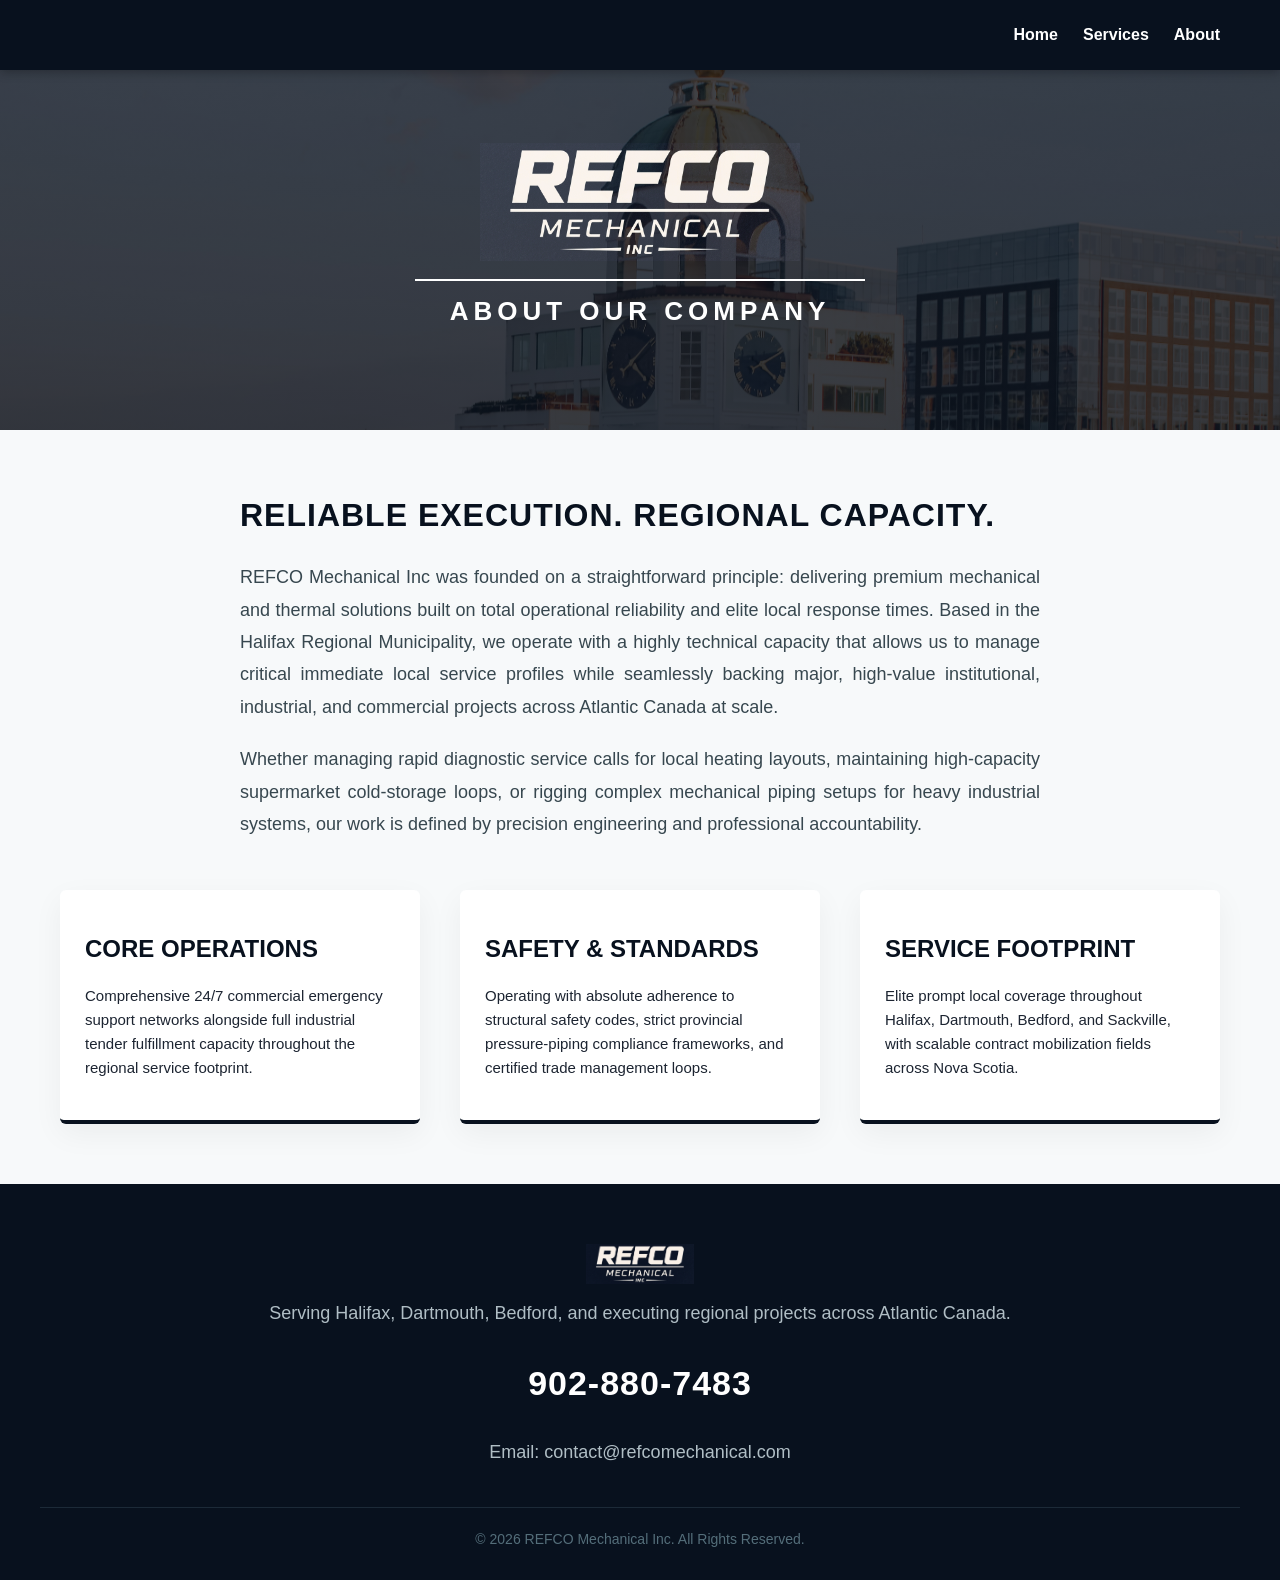
==== about.html @ a69450dd "Create about.html" ====
<!DOCTYPE html>
<html lang="en">
<head>
    <meta charset="UTF-8">
    <meta name="viewport" content="width=device-width, initial-scale=1.0">
    <title>About Us | REFCO Mechanical Inc</title>
    <!-- Links directly to your existing local stylesheet -->
    <link rel="stylesheet" href="style.css">
</head>
<body>

    <!-- Header & Navigation Bar (Identical layout structure) -->
    <header>
        <div class="nav-container">
            <div class="header-placeholder-space"></div>
            <nav>
                <ul>
                    <!-- Fixed paths to link between pages -->
                    <li><a href="index.html">Home</a></li>
                    <li><a href="services.html">Services</a></li>
                    <li><a href="about.html">About</a></li>
                </ul>
            </nav>
        </div>
    </header>

    <!-- Subpage Presentation Header -->
    <section class="hero" style="min-height: 40vh; padding: 60px 20px;">
        <div class="logo-blend-wrapper" style="max-width: 320px; margin-bottom: 10px;">
            <img src="logo.png" alt="REFCO Mechanical Inc Logo" class="hero-logo-img">
        </div>
        <h1 class="hero-subheading" style="border-top: 2px solid #ffffff; padding-top: 10px; max-width: 450px;">ABOUT OUR COMPANY</h1>
    </section>

    <!-- Deep-Dive Corporate Background Section -->
    <section class="services" style="margin: 60px auto;">
        <div class="section-header" style="text-align: left; max-width: 800px; margin: 0 auto 40px auto;">
            <h2 style="font-size: 32px; margin-bottom: 20px;">Reliable Execution. Regional Capacity.</h2>
            <p style="font-size: 18px; line-height: 1.8; color: #37474f; margin-bottom: 20px; text-align: justify;">
                REFCO Mechanical Inc was founded on a straightforward principle: delivering premium mechanical and thermal solutions built on total operational reliability and elite local response times. Based in the Halifax Regional Municipality, we operate with a highly technical capacity that allows us to manage critical immediate local service profiles while seamlessly backing major, high-value institutional, industrial, and commercial projects across Atlantic Canada at scale.
            </p>
            <p style="font-size: 18px; line-height: 1.8; color: #37474f; text-align: justify;">
                Whether managing rapid diagnostic service calls for local heating layouts, maintaining high-capacity supermarket cold-storage loops, or rigging complex mechanical piping setups for heavy industrial systems, our work is defined by precision engineering and professional accountability. 
            </p>
        </div>

        <!-- Credentials Block using our card matrices -->
        <div class="services-grid" style="margin-top: 50px;">
            <div class="service-card" style="text-align: left; padding: 40px 25px;">
                <h3>Core Operations</h3>
                <p style="margin-top: 10px; font-size: 15px;">Comprehensive 24/7 commercial emergency support networks alongside full industrial tender fulfillment capacity throughout the regional service footprint.</p>
            </div>
            <div class="service-card" style="text-align: left; padding: 40px 25px;">
                <h3>Safety & Standards</h3>
                <p style="margin-top: 10px; font-size: 15px;">Operating with absolute adherence to structural safety codes, strict provincial pressure-piping compliance frameworks, and certified trade management loops.</p>
            </div>
            <div class="service-card" style="text-align: left; padding: 40px 25px;">
                <h3>Service Footprint</h3>
                <p style="margin-top: 10px; font-size: 15px;">Elite prompt local coverage throughout Halifax, Dartmouth, Bedford, and Sackville, with scalable contract mobilization fields across Nova Scotia.</p>
            </div>
        </div>
    </section>

    <!-- Footer Information (Identical layout framework) -->
    <footer id="contact">
        <div class="footer-container">
            <div class="footer-info">
                <div class="footer-logo-blend">
                    <img src="logo.png" alt="REFCO Mechanical Inc" class="footer-logo-img">
                </div>
                <p style="margin-top: 10px;">Serving Halifax, Dartmouth, Bedford, and executing regional projects across Atlantic Canada.</p>
                <a href="tel:9028807483" class="phone-link">902-880-7483</a>
                <p>Email: contact@refcomechanical.com</p>
            </div>
            <div class="copy-tag">
                &copy; 2026 REFCO Mechanical Inc. All Rights Reserved.
            </div>
        </div>
    </footer>

</body>
</html>
---- style.css ----
/* Global Reset and Base Rules */
* {
    margin: 0;
    padding: 0;
    box-sizing: border-box;
}
body {
    color: #1c2431;
    line-height: 1.6;
    background-color: #f7f9fa;
    font-family: 'Segoe UI', -apple-system, BlinkMacSystemFont, sans-serif;
}
a {
    text-decoration: none;
    color: inherit;
}

/* Header Elements & Navigation Layout */
header {
    background-color: #08111e;
    color: #ffffff;
    position: sticky;
    top: 0;
    z-index: 1000;
    box-shadow: 0 2px 10px rgba(0,0,0,0.3);
}
.nav-container {
    max-width: 1200px;
    margin: 0 auto;
    display: flex;
    justify-content: space-between;
    align-items: center;
    padding: 15px 20px;
}
.header-placeholder-space {
    width: 40px;
    height: 40px;
}
nav ul {
    display: flex;
    list-style: none;
}
nav ul li {
    margin-left: 25px;
}
nav ul li a {
    font-weight: 600;
    font-size: 16px;
    transition: color 0.3s;
}
nav ul li a:hover {
    color: #00bcd4;
}

/* Hero Frame with Anchored Town Clock Image */
.hero {
    background: linear-gradient(rgba(8, 17, 30, 0.75), rgba(8, 17, 30, 0.85)), url('halifaxbg1.jpg') no-repeat center center/cover;
    background-attachment: fixed;
    color: #ffffff;
    min-height: 90vh;
    display: flex;
    flex-direction: column;
    justify-content: center;
    align-items: center;
    text-align: center;
    padding: 40px 20px;
}

/* Programmatic Blend Layer (Forces background block to dissolve into city backdrop) */
.logo-blend-wrapper {
    max-width: 520px;
    width: 90%;
    margin-bottom: 25px;
    background-color: transparent;
}
.hero-logo-img {
    width: 100%;
    height: auto;
    object-fit: contain;
    mix-blend-mode: screen; /* Drops out dark textures, leaving crisp white graphics floating */
}

/* "HVAC & REFRIGERATION" subtitle */
.hero-subheading {
    font-size: 26px;
    font-weight: 600;
    letter-spacing: 5px;
    text-transform: uppercase;
    margin-bottom: 25px;
    color: #ffffff;
    border-top: 3px solid #ffffff; /* Divider border rule running beneath logo image framework */
    padding-top: 15px;
    display: inline-block;
    width: 100%;
    max-width: 650px;
}

.justified-lead {
    font-size: 21px;
    margin-bottom: 40px;
    max-width: 620px;
    font-weight: 300;
    color: #cfd8dc;
    text-align: justify;
    text-align-last: center;
}
.btn {
    display: inline-block;
    background-color: #ffffff;
    color: #08111e;
    padding: 14px 35px;
    border-radius: 4px;
    font-weight: bold;
    font-size: 20px;
    transition: all 0.3s;
    box-shadow: 0 4px 6px rgba(0,0,0,0.1);
}
.btn:hover {
    background-color: #00bcd4;
    color: #ffffff;
    transform: translateY(-2px);
}

/* Specialties Presentation Frame */
.services {
    max-width: 1200px;
    margin: 80px auto 40px auto;
    padding: 0 20px;
}
.section-header {
    text-align: center;
    margin-bottom: 50px;
}
.services h2 {
    font-size: 36px;
    color: #08111e;
    text-transform: uppercase;
    letter-spacing: 1px;
}
.section-subtitle {
    font-size: 18px;
    color: #546e7a;
    margin-top: 5px;
}
.services-grid {
    display: grid;
    grid-template-columns: repeat(auto-fit, minmax(300px, 1fr));
    gap: 40px;
}
.service-card {
    background: #ffffff;
    padding: 50px 30px;
    border-radius: 6px;
    box-shadow: 0 10px 30px rgba(0,0,0,0.05);
    border-bottom: 4px solid #08111e;
    transition: all 0.3s;
}
.service-card:hover {
    transform: translateY(-8px);
    border-bottom-color: #00bcd4;
    box-shadow: 0 15px 35px rgba(0,0,0,0.1);
}
.service-card h3 {
    font-size: 24px;
    margin-bottom: 15px;
    color: #08111e;
    text-transform: uppercase;
}

/* Interactive Request Form Frame */
.form-section {
    background-color: #f0f4f8;
    padding: 80px 20px;
}
.form-container {
    max-width: 700px;
    margin: 0 auto;
    background-color: #ffffff;
    padding: 40px;
    border-radius: 8px;
    box-shadow: 0 4px 20px rgba(0,0,0,0.08);
}
.form-container h3 {
    font-size: 28px;
    color: #08111e;
    text-transform: uppercase;
    margin-bottom: 5px;
}
.form-container p {
    color: #546e7a;
    margin-bottom: 25px;
}
.form-row {
    display: flex;
    gap: 20px;
}
.form-group {
    flex: 1;
    display: flex;
    flex-direction: column;
    margin-bottom: 20px;
}
.form-group label {
    font-weight: 600;
    margin-bottom: 6px;
    color: #08111e;
    font-size: 14px;
}
.form-group input, .form-group select, .form-group textarea {
    padding: 12px;
    border: 1px solid #cfd8dc;
    border-radius: 4px;
    font-size: 16px;
    color: #1c2431;
    background-color: #fafbfc;
}
.form-group input:focus, .form-group select:focus, .form-group textarea:focus {
    outline: none;
    border-color: #00bcd4;
    background-color: #ffffff;
}
.submit-btn {
    width: 100%;
    background-color: #08111e;
    color: #ffffff;
    padding: 14px;
    border: none;
    border-radius: 4px;
    font-size: 18px;
    font-weight: bold;
    cursor: pointer;
    transition: background-color 0.3s;
    text-transform: uppercase;
    letter-spacing: 1px;
}
.submit-btn:hover {
    background-color: #00bcd4;
}

/* Base Footer Configurations */
footer {
    background-color: #08111e;
    color: #ffffff;
    padding: 60px 20px 30px 20px;
    text-align: center;
}
.footer-container {
    max-width: 1200px;
    margin: 0 auto;
}
.footer-logo-blend {
    height: 40px;
    margin-bottom: 15px;
}
.footer-logo-img {
    height: 100%;
    width: auto;
    object-fit: contain;
    mix-blend-mode: screen;
}
.footer-info p {
    margin: 8px 0;
    font-size: 18px;
    color: #b0bec5;
}
.phone-link {
    display: inline-block;
    font-size: 34px;
    color: #ffffff;
    margin: 20px 0;
    font-weight: 700;
    letter-spacing: 1px;
    transition: color 0.3s;
}
.phone-link:hover {
    color: #00bcd4;
}
.copy-tag {
    font-size: 14px;
    color: #546e7a;
    margin-top: 40px;
    border-top: 1px solid #1c2a38;
    padding-top: 20px;
}

@media (max-width: 768px) {
    .hero { min-height: 75vh; padding: 20px 15px; }
    .logo-blend-wrapper { max-width: 320px; }
    .hero-subheading { font-size: 18px; letter-spacing: 3px; }
    .justified-lead { font-size: 18px; }
    .form-row { flex-direction: column; gap: 0; }
    .form-container { padding: 25px; }
}
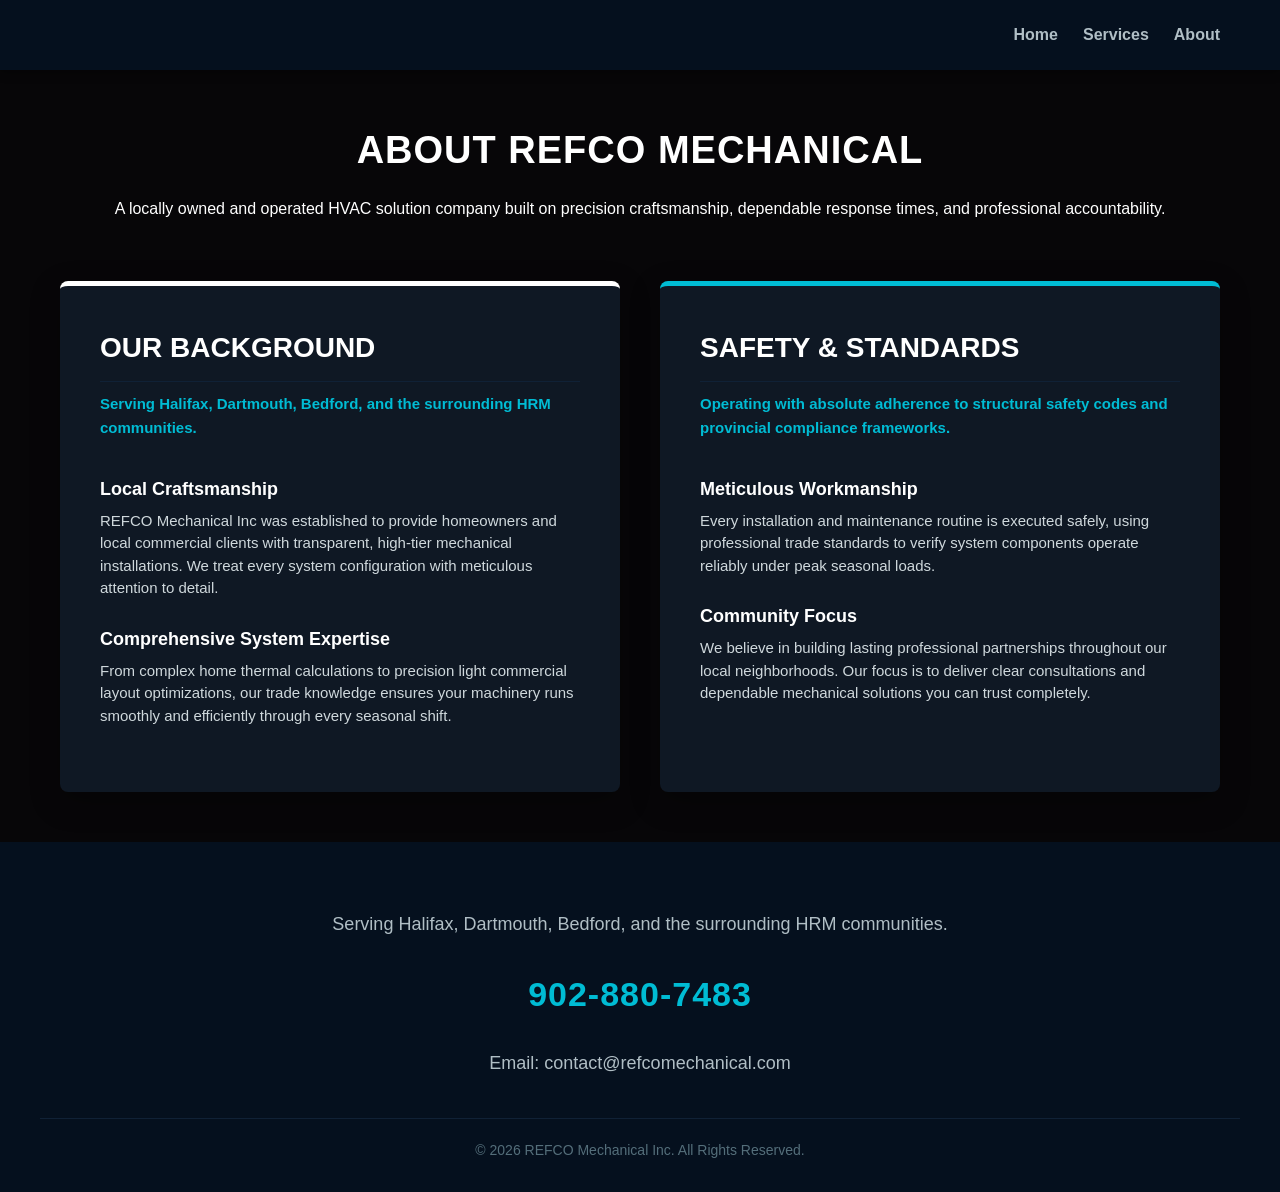
==== commit 7dcb1e2b: "Add files via upload" ====
--- a/about.html
+++ b/about.html
@@ -1,82 +1,87 @@
-<!DOCTYPE html>
-<html lang="en">
-<head>
-    <meta charset="UTF-8">
-    <meta name="viewport" content="width=device-width, initial-scale=1.0">
-    <title>About Us | REFCO Mechanical Inc</title>
-    <!-- Links directly to your existing local stylesheet -->
-    <link rel="stylesheet" href="style.css">
-</head>
-<body>
-
-    <!-- Header & Navigation Bar (Identical layout structure) -->
-    <header>
-        <div class="nav-container">
-            <div class="header-placeholder-space"></div>
-            <nav>
-                <ul>
-                    <!-- Fixed paths to link between pages -->
-                    <li><a href="index.html">Home</a></li>
-                    <li><a href="services.html">Services</a></li>
-                    <li><a href="about.html">About</a></li>
-                </ul>
-            </nav>
-        </div>
-    </header>
-
-    <!-- Subpage Presentation Header -->
-    <section class="hero" style="min-height: 40vh; padding: 60px 20px;">
-        <div class="logo-blend-wrapper" style="max-width: 320px; margin-bottom: 10px;">
-            <img src="logo.png" alt="REFCO Mechanical Inc Logo" class="hero-logo-img">
-        </div>
-        <h1 class="hero-subheading" style="border-top: 2px solid #ffffff; padding-top: 10px; max-width: 450px;">ABOUT OUR COMPANY</h1>
-    </section>
-
-    <!-- Deep-Dive Corporate Background Section -->
-    <section class="services" style="margin: 60px auto;">
-        <div class="section-header" style="text-align: left; max-width: 800px; margin: 0 auto 40px auto;">
-            <h2 style="font-size: 32px; margin-bottom: 20px;">Reliable Execution. Regional Capacity.</h2>
-            <p style="font-size: 18px; line-height: 1.8; color: #37474f; margin-bottom: 20px; text-align: justify;">
-                REFCO Mechanical Inc was founded on a straightforward principle: delivering premium mechanical and thermal solutions built on total operational reliability and elite local response times. Based in the Halifax Regional Municipality, we operate with a highly technical capacity that allows us to manage critical immediate local service profiles while seamlessly backing major, high-value institutional, industrial, and commercial projects across Atlantic Canada at scale.
-            </p>
-            <p style="font-size: 18px; line-height: 1.8; color: #37474f; text-align: justify;">
-                Whether managing rapid diagnostic service calls for local heating layouts, maintaining high-capacity supermarket cold-storage loops, or rigging complex mechanical piping setups for heavy industrial systems, our work is defined by precision engineering and professional accountability. 
-            </p>
-        </div>
-
-        <!-- Credentials Block using our card matrices -->
-        <div class="services-grid" style="margin-top: 50px;">
-            <div class="service-card" style="text-align: left; padding: 40px 25px;">
-                <h3>Core Operations</h3>
-                <p style="margin-top: 10px; font-size: 15px;">Comprehensive 24/7 commercial emergency support networks alongside full industrial tender fulfillment capacity throughout the regional service footprint.</p>
-            </div>
-            <div class="service-card" style="text-align: left; padding: 40px 25px;">
-                <h3>Safety & Standards</h3>
-                <p style="margin-top: 10px; font-size: 15px;">Operating with absolute adherence to structural safety codes, strict provincial pressure-piping compliance frameworks, and certified trade management loops.</p>
-            </div>
-            <div class="service-card" style="text-align: left; padding: 40px 25px;">
-                <h3>Service Footprint</h3>
-                <p style="margin-top: 10px; font-size: 15px;">Elite prompt local coverage throughout Halifax, Dartmouth, Bedford, and Sackville, with scalable contract mobilization fields across Nova Scotia.</p>
-            </div>
-        </div>
-    </section>
-
-    <!-- Footer Information (Identical layout framework) -->
-    <footer id="contact">
-        <div class="footer-container">
-            <div class="footer-info">
-                <div class="footer-logo-blend">
-                    <img src="logo.png" alt="REFCO Mechanical Inc" class="footer-logo-img">
-                </div>
-                <p style="margin-top: 10px;">Serving Halifax, Dartmouth, Bedford, and executing regional projects across Atlantic Canada.</p>
-                <a href="tel:9028807483" class="phone-link">902-880-7483</a>
-                <p>Email: contact@refcomechanical.com</p>
-            </div>
-            <div class="copy-tag">
-                &copy; 2026 REFCO Mechanical Inc. All Rights Reserved.
-            </div>
-        </div>
-    </footer>
-
-</body>
-</html>
+<!DOCTYPE html>
+<html lang="en">
+<head>
+    <meta charset="UTF-8">
+    <meta name="viewport" content="width=device-width, initial-scale=1.0">
+    <title>About Us | REFCO Mechanical Inc</title>
+    <!-- Links straight to your lowercase stylesheet sitting in the folder -->
+    <link rel="stylesheet" href="style.css">
+    <!-- Local SEO Target Parameters -->
+    <meta name="description" content="Learn about REFCO Mechanical Inc, providing premium residential and commercial HVAC services across Halifax and the surrounding HRM.">
+</head>
+<body>
+
+    <!-- Header & Navigation Bar -->
+    <header>
+        <div class="nav-container">
+            <div class="header-placeholder-space"></div>
+            <nav>
+                <ul>
+                    <li><a href="index.html">Home</a></li>
+                    <li><a href="services.html">Services</a></li>
+                    <li><a href="about.html">About</a></li>
+                </ul>
+            </nav>
+        </div>
+    </header>
+
+    <!-- Main Content Presentation Layout -->
+    <main class="services-page-container">
+        
+        <div class="services-header-block">
+            <h1>About REFCO Mechanical</h1>
+            <p>A locally owned and operated HVAC solution company built on precision craftsmanship, dependable response times, and professional accountability.</p>
+        </div>
+
+        <div class="services-columns-split">
+            
+            <!-- COMPANY STORY DIVISION CARD -->
+            <div class="service-division-card">
+                <h2>Our Background</h2>
+                <p class="division-intro">Serving Halifax, Dartmouth, Bedford, and the surrounding HRM communities.</p>
+                
+                <div class="bullet-feature-item">
+                    <strong>Local Craftsmanship</strong>
+                    <p>REFCO Mechanical Inc was established to provide homeowners and local commercial clients with transparent, high-tier mechanical installations. We treat every system configuration with meticulous attention to detail.</p>
+                </div>
+
+                <div class="bullet-feature-item">
+                    <strong>Comprehensive System Expertise</strong>
+                    <p>From complex home thermal calculations to precision light commercial layout optimizations, our trade knowledge ensures your machinery runs smoothly and efficiently through every seasonal shift.</p>
+                </div>
+            </div>
+
+            <!-- SAFETY & FOOTPRINT DIVISION CARD -->
+            <div class="service-division-card commercial-highlight">
+                <h2>Safety & Standards</h2>
+                <p class="division-intro">Operating with absolute adherence to structural safety codes and provincial compliance frameworks.</p>
+                
+                <div class="bullet-feature-item">
+                    <strong>Meticulous Workmanship</strong>
+                    <p>Every installation and maintenance routine is executed safely, using professional trade standards to verify system components operate reliably under peak seasonal loads.</p>
+                </div>
+
+                <div class="bullet-feature-item">
+                    <strong>Community Focus</strong>
+                    <p>We believe in building lasting professional partnerships throughout our local neighborhoods. Our focus is to deliver clear consultations and dependable mechanical solutions you can trust completely.</p>
+                </div>
+            </div>
+
+        </div>
+
+    </main>
+
+    <!-- Footer Information Section -->
+    <footer id="contact">
+        <div class="footer-container">
+            <div class="footer-info">
+                <p>Serving Halifax, Dartmouth, Bedford, and the surrounding HRM communities.</p>
+                <a href="tel:9028807483" class="phone-link">902-880-7483</a>
+                <p>Email: contact@refcomechanical.com</p>
+            </div>
+            <div class="copy-tag">&copy; 2026 REFCO Mechanical Inc. All Rights Reserved.</div>
+        </div>
+    </footer>
+
+</body>
+</html>
--- a/style.css
+++ b/style.css
@@ -5,10 +5,11 @@
     box-sizing: border-box;
 }
 body {
-    color: #1c2431;
+    color: #ffffff;
     line-height: 1.6;
-    background-color: #f7f9fa;
+    background-color: #070608;
     font-family: 'Segoe UI', -apple-system, BlinkMacSystemFont, sans-serif;
+    text-rendering: optimizeLegibility;
 }
 a {
     text-decoration: none;
@@ -17,12 +18,12 @@
 
 /* Header Elements & Navigation Layout */
 header {
-    background-color: #08111e;
+    background-color: #05101e;
     color: #ffffff;
     position: sticky;
     top: 0;
     z-index: 1000;
-    box-shadow: 0 2px 10px rgba(0,0,0,0.3);
+    box-shadow: 0 2px 10px rgba(0,0,0,0.4);
 }
 .nav-container {
     max-width: 1200px;
@@ -46,41 +47,37 @@
 nav ul li a {
     font-weight: 600;
     font-size: 16px;
+    color: #b0bec5;
     transition: color 0.3s;
 }
 nav ul li a:hover {
     color: #00bcd4;
 }
 
-/* Hero Frame with Anchored Town Clock Image */
+/* The Halifax Hero Canvas Section */
 .hero {
-    background: linear-gradient(rgba(8, 17, 30, 0.75), rgba(8, 17, 30, 0.85)), url('halifaxbg1.jpg') no-repeat center center/cover;
+    background: linear-gradient(rgba(5, 16, 30, 0.8), rgba(5, 16, 30, 0.85)), url('halifaxbg1.jpg') no-repeat center center/cover;
     background-attachment: fixed;
-    color: #ffffff;
-    min-height: 90vh;
+    min-height: 85vh;
     display: flex;
     flex-direction: column;
     justify-content: center;
     align-items: center;
     text-align: center;
-    padding: 40px 20px;
-}
-
-/* Programmatic Blend Layer (Forces background block to dissolve into city backdrop) */
-.logo-blend-wrapper {
-    max-width: 520px;
-    width: 90%;
-    margin-bottom: 25px;
-    background-color: transparent;
-}
+    padding: 60px 20px;
+}
+
+/* Solid Box Logo Formatting */
 .hero-logo-img {
-    width: 100%;
+    max-width: 680px;
+    width: 95%;
     height: auto;
+    margin-bottom: 30px;
     object-fit: contain;
-    mix-blend-mode: screen; /* Drops out dark textures, leaving crisp white graphics floating */
-}
-
-/* "HVAC & REFRIGERATION" subtitle */
+    box-shadow: 0 10px 30px rgba(0,0,0,0.5);
+}
+
+/* "HVAC & REFRIGERATION" clean modern subtitle layout */
 .hero-subheading {
     font-size: 26px;
     font-weight: 600;
@@ -88,32 +85,34 @@
     text-transform: uppercase;
     margin-bottom: 25px;
     color: #ffffff;
-    border-top: 3px solid #ffffff; /* Divider border rule running beneath logo image framework */
-    padding-top: 15px;
-    display: inline-block;
     width: 100%;
     max-width: 650px;
-}
-
+    border-top: 3px solid #ffffff;
+    padding-top: 20px;
+    text-wrap: balance; /* Automatically balances line endings */
+}
+
+/* FIXED HOMEPAGE LEAD TEXT: Width optimized to completely eliminate orphan words */
 .justified-lead {
     font-size: 21px;
     margin-bottom: 40px;
-    max-width: 620px;
+    max-width: 660px; /* Widened slightly to let the trailing text anchor smoothly */
     font-weight: 300;
     color: #cfd8dc;
-    text-align: justify;
-    text-align-last: center;
+    text-align: center;
+    line-height: 1.7;
+    text-wrap: pretty; /* Instructs browsers to structurally avoid orphans */
 }
 .btn {
     display: inline-block;
     background-color: #ffffff;
-    color: #08111e;
+    color: #05101e;
     padding: 14px 35px;
     border-radius: 4px;
     font-weight: bold;
     font-size: 20px;
     transition: all 0.3s;
-    box-shadow: 0 4px 6px rgba(0,0,0,0.1);
+    box-shadow: 0 4px 6px rgba(0,0,0,0.2);
 }
 .btn:hover {
     background-color: #00bcd4;
@@ -121,26 +120,11 @@
     transform: translateY(-2px);
 }
 
-/* Specialties Presentation Frame */
+/* Homepage Specialties Presentation Frame */
 .services {
     max-width: 1200px;
-    margin: 80px auto 40px auto;
+    margin: 80px auto;
     padding: 0 20px;
-}
-.section-header {
-    text-align: center;
-    margin-bottom: 50px;
-}
-.services h2 {
-    font-size: 36px;
-    color: #08111e;
-    text-transform: uppercase;
-    letter-spacing: 1px;
-}
-.section-subtitle {
-    font-size: 18px;
-    color: #546e7a;
-    margin-top: 5px;
 }
 .services-grid {
     display: grid;
@@ -148,98 +132,28 @@
     gap: 40px;
 }
 .service-card {
-    background: #ffffff;
+    background: #0f1824;
     padding: 50px 30px;
     border-radius: 6px;
-    box-shadow: 0 10px 30px rgba(0,0,0,0.05);
-    border-bottom: 4px solid #08111e;
+    box-shadow: 0 10px 30px rgba(0,0,0,0.4);
+    border-bottom: 4px solid #05101e;
     transition: all 0.3s;
-}
-.service-card:hover {
-    transform: translateY(-8px);
-    border-bottom-color: #00bcd4;
-    box-shadow: 0 15px 35px rgba(0,0,0,0.1);
+    color: #ffffff;
 }
 .service-card h3 {
     font-size: 24px;
     margin-bottom: 15px;
-    color: #08111e;
-    text-transform: uppercase;
-}
-
-/* Interactive Request Form Frame */
-.form-section {
-    background-color: #f0f4f8;
-    padding: 80px 20px;
-}
-.form-container {
-    max-width: 700px;
-    margin: 0 auto;
-    background-color: #ffffff;
-    padding: 40px;
-    border-radius: 8px;
-    box-shadow: 0 4px 20px rgba(0,0,0,0.08);
-}
-.form-container h3 {
-    font-size: 28px;
-    color: #08111e;
-    text-transform: uppercase;
-    margin-bottom: 5px;
-}
-.form-container p {
-    color: #546e7a;
-    margin-bottom: 25px;
-}
-.form-row {
-    display: flex;
-    gap: 20px;
-}
-.form-group {
-    flex: 1;
-    display: flex;
-    flex-direction: column;
-    margin-bottom: 20px;
-}
-.form-group label {
-    font-weight: 600;
-    margin-bottom: 6px;
-    color: #08111e;
-    font-size: 14px;
-}
-.form-group input, .form-group select, .form-group textarea {
-    padding: 12px;
-    border: 1px solid #cfd8dc;
-    border-radius: 4px;
-    font-size: 16px;
-    color: #1c2431;
-    background-color: #fafbfc;
-}
-.form-group input:focus, .form-group select:focus, .form-group textarea:focus {
-    outline: none;
-    border-color: #00bcd4;
-    background-color: #ffffff;
-}
-.submit-btn {
-    width: 100%;
-    background-color: #08111e;
-    color: #ffffff;
-    padding: 14px;
-    border: none;
-    border-radius: 4px;
-    font-size: 18px;
-    font-weight: bold;
-    cursor: pointer;
-    transition: background-color 0.3s;
-    text-transform: uppercase;
-    letter-spacing: 1px;
-}
-.submit-btn:hover {
-    background-color: #00bcd4;
+    color: #00bcd4;
+    text-transform: uppercase;
+}
+.service-card p {
+    color: #b0bec5;
+    text-wrap: pretty;
 }
 
 /* Base Footer Configurations */
 footer {
-    background-color: #08111e;
+    background-color: #05101e;
     color: #ffffff;
     padding: 60px 20px 30px 20px;
     text-align: center;
@@ -247,16 +161,6 @@
 .footer-container {
     max-width: 1200px;
     margin: 0 auto;
-}
-.footer-logo-blend {
-    height: 40px;
-    margin-bottom: 15px;
-}
-.footer-logo-img {
-    height: 100%;
-    width: auto;
-    object-fit: contain;
-    mix-blend-mode: screen;
 }
 .footer-info p {
     margin: 8px 0;
@@ -266,28 +170,95 @@
 .phone-link {
     display: inline-block;
     font-size: 34px;
-    color: #ffffff;
+    color: #00bcd4;
     margin: 20px 0;
     font-weight: 700;
     letter-spacing: 1px;
     transition: color 0.3s;
 }
 .phone-link:hover {
-    color: #00bcd4;
+    color: #ffffff;
 }
 .copy-tag {
     font-size: 14px;
     color: #546e7a;
     margin-top: 40px;
-    border-top: 1px solid #1c2a38;
+    border-top: 1px solid #102136;
     padding-top: 20px;
 }
 
+/* SERVICES SUBPAGE CONTAINER SPLIT LAYOUT RULES */
+.services-page-container {
+    max-width: 1200px;
+    margin: 50px auto;
+    padding: 0 20px;
+}
+.services-header-block {
+    text-align: center;
+    margin-bottom: 60px;
+}
+.services-header-block h1 {
+    font-size: 38px;
+    color: #ffffff;
+    margin-bottom: 15px;
+    text-transform: uppercase;
+    letter-spacing: 1px;
+    text-wrap: balance;
+}
+.services-columns-split {
+    display: flex;
+    gap: 40px;
+}
+.service-division-card {
+    flex: 1;
+    background-color: #0f1824;
+    padding: 40px;
+    border-radius: 8px;
+    box-shadow: 0 10px 30px rgba(0,0,0,0.3);
+    border-top: 5px solid #ffffff;
+}
+.commercial-highlight {
+    border-top-color: #00bcd4;
+}
+.service-division-card h2 {
+    font-size: 28px;
+    color: #ffffff;
+    margin-bottom: 10px;
+    text-transform: uppercase;
+    border-bottom: 1px solid #102136;
+    padding-bottom: 10px;
+}
+.division-intro {
+    font-size: 15px;
+    color: #00bcd4;
+    margin-bottom: 35px;
+    font-weight: 600;
+}
+.bullet-feature-item {
+    margin-bottom: 25px;
+}
+.bullet-feature-item strong {
+    display: block;
+    font-size: 18px;
+    color: #ffffff;
+    margin-bottom: 6px;
+}
+.bullet-feature-item p {
+    color: #cfd8dc;
+    font-size: 15px;
+    line-height: 1.5;
+    text-wrap: pretty; /* Forces subpage bullet columns to drop entire word fragments together */
+}
+
+/* Smartphone responsive breakpoints */
+@media (max-width: 900px) {
+    .services-columns-split { flex-direction: column; gap: 30px; }
+    .services-header-block h1 { font-size: 30px; }
+    .service-division-card { padding: 25px; }
+}
 @media (max-width: 768px) {
-    .hero { min-height: 75vh; padding: 20px 15px; }
-    .logo-blend-wrapper { max-width: 320px; }
+    .hero { min-height: 60vh; padding: 40px 15px; background-attachment: scroll; }
+    .hero-logo-img { max-width: 340px; }
     .hero-subheading { font-size: 18px; letter-spacing: 3px; }
-    .justified-lead { font-size: 18px; }
-    .form-row { flex-direction: column; gap: 0; }
-    .form-container { padding: 25px; }
-}
+    .justified-lead { font-size: 18px; max-width: 100%; }
+}
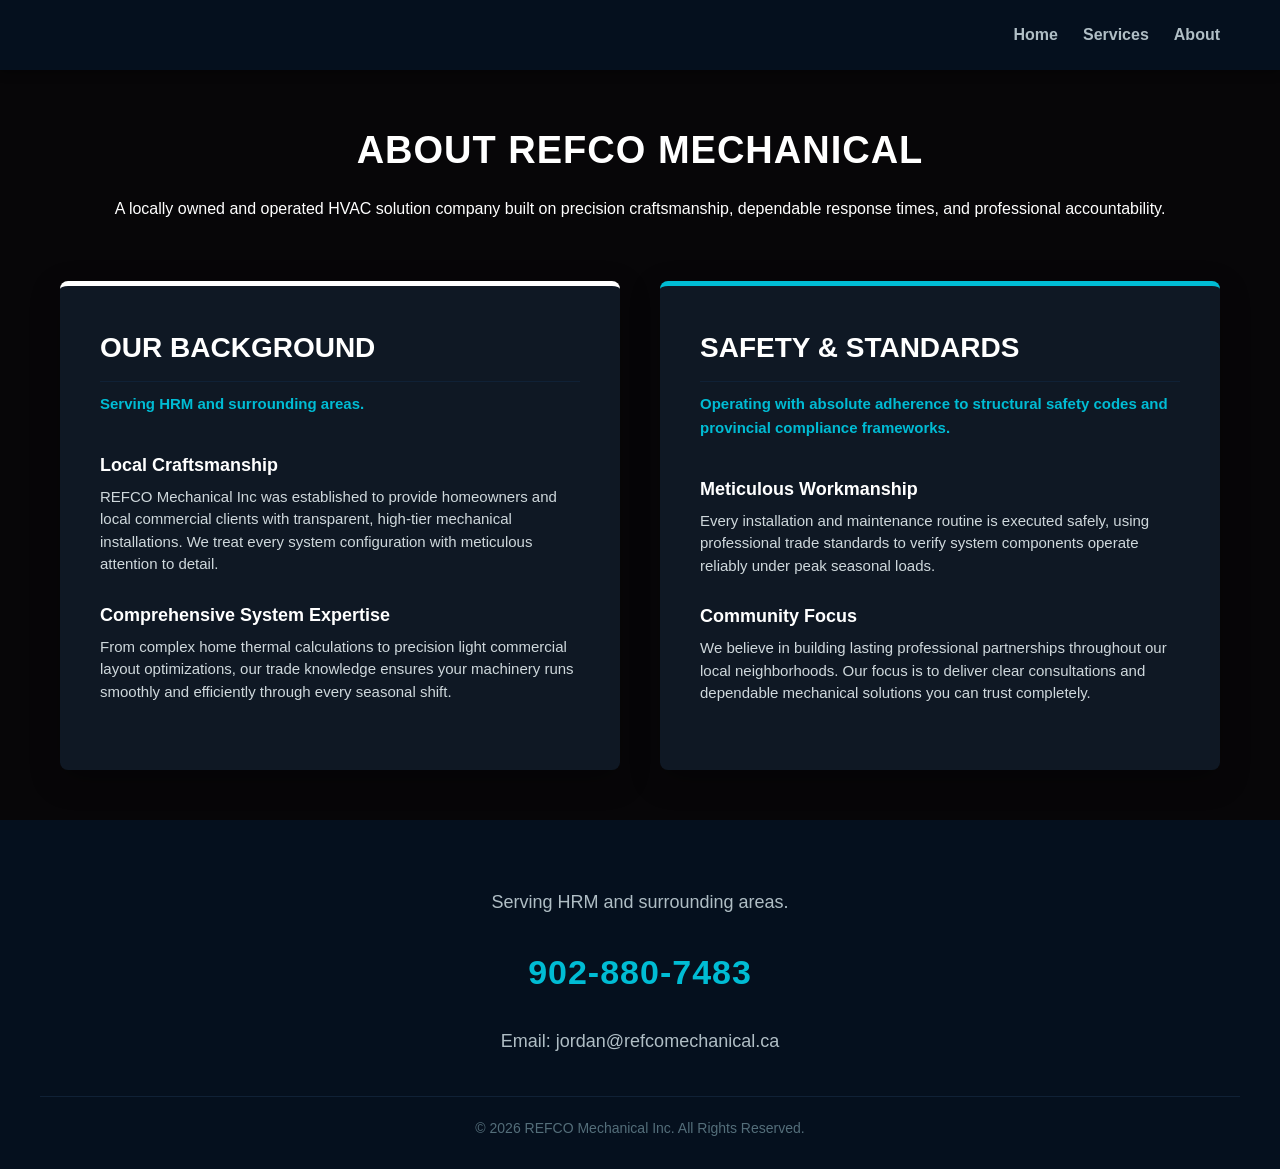
==== commit b768dc57: "Update about.html" ====
--- a/about.html
+++ b/about.html
@@ -7,7 +7,7 @@
     <!-- Links straight to your lowercase stylesheet sitting in the folder -->
     <link rel="stylesheet" href="style.css">
     <!-- Local SEO Target Parameters -->
-    <meta name="description" content="Learn about REFCO Mechanical Inc, providing premium residential and commercial HVAC services across Halifax and the surrounding HRM.">
+    <meta name="description" content="Learn about REFCO Mechanical Inc, providing premium residential and commercial HVAC services across Halifax and the HRM.">
 </head>
 <body>
 
@@ -38,7 +38,7 @@
             <!-- COMPANY STORY DIVISION CARD -->
             <div class="service-division-card">
                 <h2>Our Background</h2>
-                <p class="division-intro">Serving Halifax, Dartmouth, Bedford, and the surrounding HRM communities.</p>
+                <p class="division-intro">Serving HRM and surrounding areas.</p>
                 
                 <div class="bullet-feature-item">
                     <strong>Local Craftsmanship</strong>
@@ -71,13 +71,13 @@
 
     </main>
 
-    <!-- Footer Information Section -->
+    <!-- Footer Information Section: Color and Email Matched -->
     <footer id="contact">
         <div class="footer-container">
             <div class="footer-info">
-                <p>Serving Halifax, Dartmouth, Bedford, and the surrounding HRM communities.</p>
+                <p>Serving HRM and surrounding areas.</p>
                 <a href="tel:9028807483" class="phone-link">902-880-7483</a>
-                <p>Email: contact@refcomechanical.com</p>
+                <p>Email: jordan@refcomechanical.ca</p>
             </div>
             <div class="copy-tag">&copy; 2026 REFCO Mechanical Inc. All Rights Reserved.</div>
         </div>
--- a/style.css
+++ b/style.css
@@ -1,4 +1,6 @@
-/* Global Reset and Base Rules */
+/* ==========================================================================
+   GLOBAL RESET AND BASE THEME RULES
+   ========================================================================== */
 * {
     margin: 0;
     padding: 0;
@@ -16,7 +18,9 @@
     color: inherit;
 }
 
-/* Header Elements & Navigation Layout */
+/* ==========================================================================
+   HEADER NAVIGATION FIXED BAR
+   ========================================================================== */
 header {
     background-color: #05101e;
     color: #ffffff;
@@ -54,7 +58,9 @@
     color: #00bcd4;
 }
 
-/* The Halifax Hero Canvas Section */
+/* ==========================================================================
+   HERO DISPLAY FRAME WITH HALIFAX TINT
+   ========================================================================== */
 .hero {
     background: linear-gradient(rgba(5, 16, 30, 0.8), rgba(5, 16, 30, 0.85)), url('halifaxbg1.jpg') no-repeat center center/cover;
     background-attachment: fixed;
@@ -67,7 +73,7 @@
     padding: 60px 20px;
 }
 
-/* Solid Box Logo Formatting */
+/* SOLID RECTANGULAR BOX LOGO BOUNDS */
 .hero-logo-img {
     max-width: 680px;
     width: 95%;
@@ -77,7 +83,6 @@
     box-shadow: 0 10px 30px rgba(0,0,0,0.5);
 }
 
-/* "HVAC & REFRIGERATION" clean modern subtitle layout */
 .hero-subheading {
     font-size: 26px;
     font-weight: 600;
@@ -89,19 +94,17 @@
     max-width: 650px;
     border-top: 3px solid #ffffff;
     padding-top: 20px;
-    text-wrap: balance; /* Automatically balances line endings */
-}
-
-/* FIXED HOMEPAGE LEAD TEXT: Width optimized to completely eliminate orphan words */
+    text-wrap: balance;
+}
 .justified-lead {
     font-size: 21px;
     margin-bottom: 40px;
-    max-width: 660px; /* Widened slightly to let the trailing text anchor smoothly */
+    max-width: 660px;
     font-weight: 300;
     color: #cfd8dc;
     text-align: center;
     line-height: 1.7;
-    text-wrap: pretty; /* Instructs browsers to structurally avoid orphans */
+    text-wrap: pretty;
 }
 .btn {
     display: inline-block;
@@ -120,7 +123,9 @@
     transform: translateY(-2px);
 }
 
-/* Homepage Specialties Presentation Frame */
+/* ==========================================================================
+   HOMEPAGE SPECIALTIES PRESENTATION CARD GRID
+   ========================================================================== */
 .services {
     max-width: 1200px;
     margin: 80px auto;
@@ -151,7 +156,182 @@
     text-wrap: pretty;
 }
 
-/* Base Footer Configurations */
+/* ==========================================================================
+   INTERACTIVE INQUIRY ESTIMATE FORM CONTAINER
+   ========================================================================== */
+.form-section {
+    max-width: 1200px;
+    margin: 80px auto;
+    padding: 0 20px;
+}
+.form-container {
+    max-width: 700px;
+    margin: 0 auto;
+    background-color: #0f1824;
+    padding: 45px;
+    border-radius: 8px;
+    box-shadow: 0 10px 30px rgba(0,0,0,0.4);
+    border: 1px solid #102136;
+    text-align: left;
+}
+.form-container h3 {
+    font-size: 26px;
+    color: #ffffff;
+    margin-bottom: 8px;
+    text-transform: uppercase;
+    letter-spacing: 1px;
+}
+.form-container p {
+    font-size: 15px;
+    color: #b0bec5;
+    margin-bottom: 35px;
+}
+.form-row {
+    display: flex;
+    gap: 20px;
+    margin-bottom: 20px;
+}
+.form-group {
+    flex: 1;
+    display: flex;
+    flex-direction: column;
+    margin-bottom: 20px;
+}
+.form-row .form-group {
+    margin-bottom: 0;
+}
+.form-group label {
+    font-size: 14px;
+    font-weight: 600;
+    color: #ffffff;
+    margin-bottom: 8px;
+    text-transform: uppercase;
+    letter-spacing: 0.5px;
+}
+.form-group input, 
+.form-group select, 
+.form-group textarea {
+    width: 100%;
+    padding: 12px 16px;
+    background-color: #070e17;
+    border: 1px solid #1a2f4c;
+    border-radius: 4px;
+    color: #ffffff;
+    font-size: 16px;
+    font-family: inherit;
+    transition: all 0.3s ease;
+}
+.form-group input:focus, 
+.form-group select:focus, 
+.form-group textarea:focus {
+    outline: none;
+    border-color: #00bcd4;
+    box-shadow: 0 0 8px rgba(0, 188, 212, 0.2);
+}
+.form-group input::placeholder, 
+.form-group textarea::placeholder {
+    color: #4f6a8a;
+}
+.form-group select {
+    appearance: none;
+    cursor: pointer;
+    background-image: url("data:image/svg+xml;charset=UTF-8,%3csvg xmlns='http://w3.org' viewBox='0 0 24 24' fill='none' stroke='%2300bcd4' stroke-width='2' stroke-linecap='round' stroke-linejoin='round'%3e%3cpolyline points='6 9 12 15 18 9'%3e%3c/polyline%3e%3c/svg%3e");
+    background-repeat: no-repeat;
+    background-position: right 16px center;
+    background-size: 16px;
+    padding-right: 40px;
+}
+.submit-btn {
+    width: 100%;
+    background-color: #ffffff;
+    color: #05101e;
+    padding: 14px;
+    border: none;
+    border-radius: 4px;
+    font-size: 18px;
+    font-weight: bold;
+    cursor: pointer;
+    transition: all 0.3s ease;
+    text-transform: uppercase;
+    letter-spacing: 0.5px;
+    margin-top: 10px;
+}
+.submit-btn:hover {
+    background-color: #00bcd4;
+    color: #ffffff;
+    transform: translateY(-1px);
+    box-shadow: 0 4px 12px rgba(0, 188, 212, 0.3);
+}
+
+/* ==========================================================================
+   SERVICES SUBPAGE CONTAINER SPLIT LAYOUT RULES
+   ========================================================================== */
+.services-page-container {
+    max-width: 1200px;
+    margin: 50px auto;
+    padding: 0 20px;
+}
+.services-header-block {
+    text-align: center;
+    margin-bottom: 60px;
+}
+.services-header-block h1 {
+    font-size: 38px;
+    color: #ffffff;
+    margin-bottom: 15px;
+    text-transform: uppercase;
+    letter-spacing: 1px;
+    text-wrap: balance;
+}
+.services-columns-split {
+    display: flex;
+    gap: 40px;
+}
+.service-division-card {
+    flex: 1;
+    background-color: #0f1824;
+    padding: 40px;
+    border-radius: 8px;
+    box-shadow: 0 10px 30px rgba(0,0,0,0.3);
+    border-top: 5px solid #ffffff;
+}
+.commercial-highlight {
+    border-top-color: #00bcd4;
+}
+.service-division-card h2 {
+    font-size: 28px;
+    color: #ffffff;
+    margin-bottom: 10px;
+    text-transform: uppercase;
+    border-bottom: 1px solid #102136;
+    padding-bottom: 10px;
+}
+.division-intro {
+    font-size: 15px;
+    color: #00bcd4;
+    margin-bottom: 35px;
+    font-weight: 600;
+}
+.bullet-feature-item {
+    margin-bottom: 25px;
+    text-align: left;
+}
+.bullet-feature-item strong {
+    display: block;
+    font-size: 18px;
+    color: #ffffff;
+    margin-bottom: 6px;
+}
+.bullet-feature-item p {
+    color: #cfd8dc;
+    font-size: 15px;
+    line-height: 1.5;
+    text-wrap: pretty;
+}
+
+/* ==========================================================================
+   FOOTER BASE CONFIGURATIONS
+   ========================================================================== */
 footer {
     background-color: #05101e;
     color: #ffffff;
@@ -187,70 +367,9 @@
     padding-top: 20px;
 }
 
-/* SERVICES SUBPAGE CONTAINER SPLIT LAYOUT RULES */
-.services-page-container {
-    max-width: 1200px;
-    margin: 50px auto;
-    padding: 0 20px;
-}
-.services-header-block {
-    text-align: center;
-    margin-bottom: 60px;
-}
-.services-header-block h1 {
-    font-size: 38px;
-    color: #ffffff;
-    margin-bottom: 15px;
-    text-transform: uppercase;
-    letter-spacing: 1px;
-    text-wrap: balance;
-}
-.services-columns-split {
-    display: flex;
-    gap: 40px;
-}
-.service-division-card {
-    flex: 1;
-    background-color: #0f1824;
-    padding: 40px;
-    border-radius: 8px;
-    box-shadow: 0 10px 30px rgba(0,0,0,0.3);
-    border-top: 5px solid #ffffff;
-}
-.commercial-highlight {
-    border-top-color: #00bcd4;
-}
-.service-division-card h2 {
-    font-size: 28px;
-    color: #ffffff;
-    margin-bottom: 10px;
-    text-transform: uppercase;
-    border-bottom: 1px solid #102136;
-    padding-bottom: 10px;
-}
-.division-intro {
-    font-size: 15px;
-    color: #00bcd4;
-    margin-bottom: 35px;
-    font-weight: 600;
-}
-.bullet-feature-item {
-    margin-bottom: 25px;
-}
-.bullet-feature-item strong {
-    display: block;
-    font-size: 18px;
-    color: #ffffff;
-    margin-bottom: 6px;
-}
-.bullet-feature-item p {
-    color: #cfd8dc;
-    font-size: 15px;
-    line-height: 1.5;
-    text-wrap: pretty; /* Forces subpage bullet columns to drop entire word fragments together */
-}
-
-/* Smartphone responsive breakpoints */
+/* ==========================================================================
+   RESPONSIVE MOBILE VIEWPORT LAYOUT BREAKPOINTS
+   ========================================================================== */
 @media (max-width: 900px) {
     .services-columns-split { flex-direction: column; gap: 30px; }
     .services-header-block h1 { font-size: 30px; }
@@ -261,4 +380,6 @@
     .hero-logo-img { max-width: 340px; }
     .hero-subheading { font-size: 18px; letter-spacing: 3px; }
     .justified-lead { font-size: 18px; max-width: 100%; }
-}
+    .form-row { flex-direction: column; gap: 20px; }
+    .form-container { padding: 25px 20px; }
+}
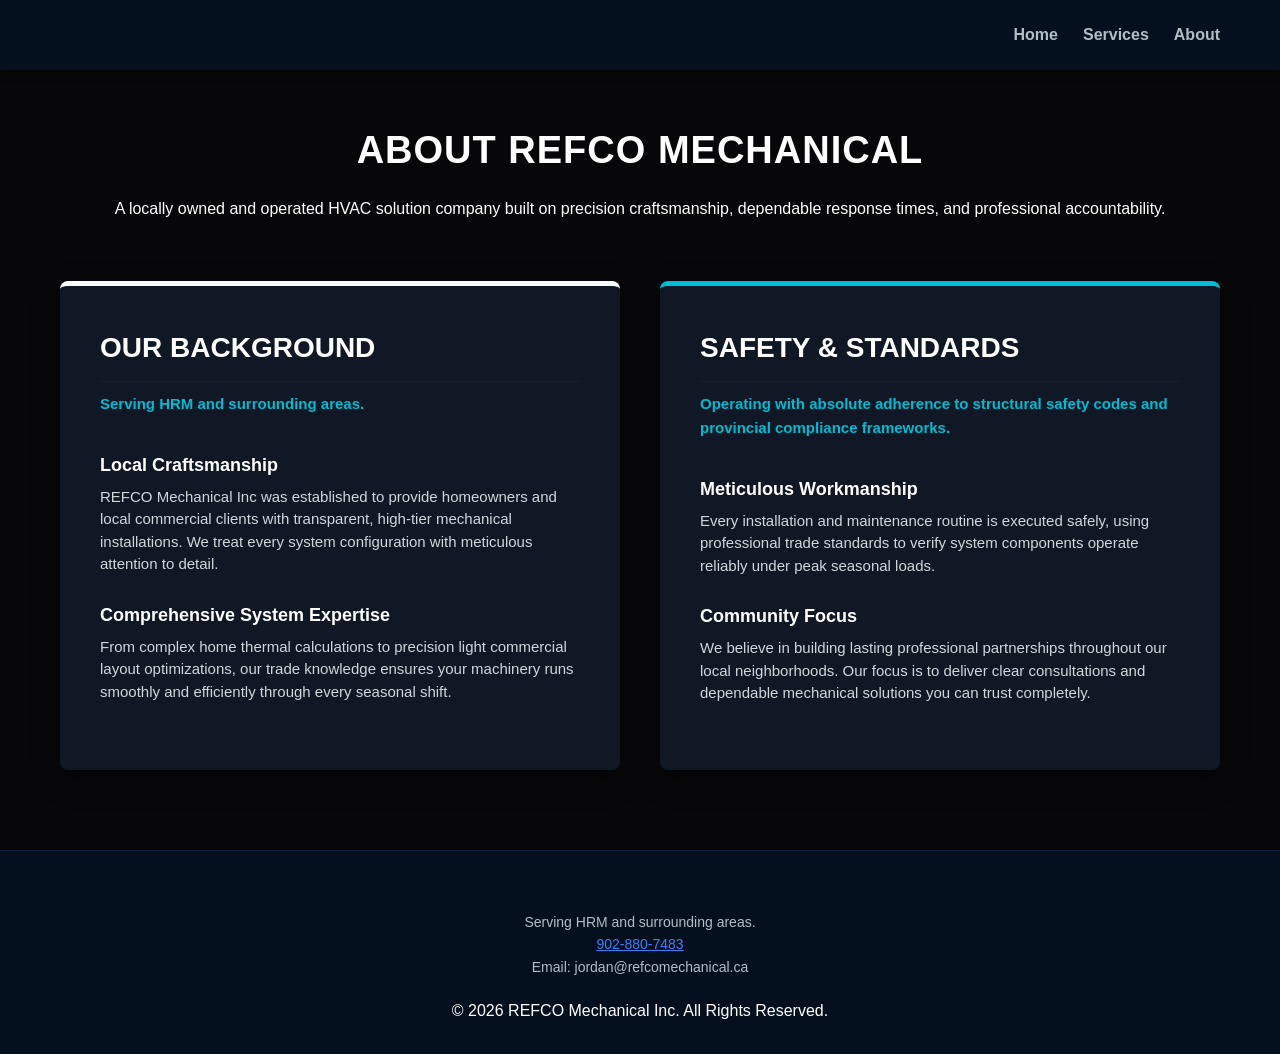
==== commit 03d843a2: "Update about.html" ====
--- a/about.html
+++ b/about.html
@@ -8,6 +8,13 @@
     <link rel="stylesheet" href="style.css">
     <!-- Local SEO Target Parameters -->
     <meta name="description" content="Learn about REFCO Mechanical Inc, providing premium residential and commercial HVAC services across Halifax and the HRM.">
+    <!-- Google Tag Manager -->
+<script>(function(w,d,s,l,i){w[l]=w[l]||[];w[l].push({'gtm.start':
+new Date().getTime(),event:'gtm.js'});var f=d.getElementsByTagName(s)[0],
+j=d.createElement(s),dl=l!='dataLayer'?'&l='+l:'';j.async=true;j.src=
+'https://googleletagmanager.com;
+})(window,document,'script','dataLayer','GTM-PB8CDBGG');</script>
+<!-- End Google Tag Manager -->
 </head>
 <body>
 
--- a/style.css
+++ b/style.css
@@ -119,8 +119,22 @@
 }
 .btn:hover {
     background-color: #00bcd4;
-    color: #ffffff;
+    color: #05101e;
     transform: translateY(-2px);
+}
+
+/* JOURNEYMAN ACCENT BADGE */
+.badge-journeyman {
+    display: inline-block;
+    background-color: #00bcd4;
+    color: #05101e;
+    padding: 6px 16px;
+    border-radius: 50px;
+    font-weight: 700;
+    font-size: 14px;
+    text-transform: uppercase;
+    letter-spacing: 2px;
+    margin-bottom: 15px;
 }
 
 /* ==========================================================================
@@ -148,7 +162,7 @@
 .service-card h3 {
     font-size: 24px;
     margin-bottom: 15px;
-    color: #00bcd4;
+    color: #00bcd4; /* REVERTED BACK TO BLUE */
     text-transform: uppercase;
 }
 .service-card p {
@@ -258,7 +272,7 @@
 }
 .submit-btn:hover {
     background-color: #00bcd4;
-    color: #ffffff;
+    color: #05101e;
     transform: translateY(-1px);
     box-shadow: 0 4px 12px rgba(0, 188, 212, 0.3);
 }
@@ -330,56 +344,61 @@
 }
 
 /* ==========================================================================
-   FOOTER BASE CONFIGURATIONS
+   FOOTER BASE CONFIGURATIONS WITH HYPERLINK BLUE
    ========================================================================== */
 footer {
     background-color: #05101e;
     color: #ffffff;
     padding: 60px 20px 30px 20px;
     text-align: center;
+    margin-top: 80px;
+    border-top: 1px solid #102136;
 }
 .footer-container {
     max-width: 1200px;
     margin: 0 auto;
-}
-.footer-info p {
-    margin: 8px 0;
-    font-size: 18px;
+    display: flex;
+    flex-direction: column;
+    align-items: center;
+    gap: 20px;
+}
+.footer-info {
     color: #b0bec5;
-}
-.phone-link {
-    display: inline-block;
-    font-size: 34px;
-    color: #00bcd4;
-    margin: 20px 0;
-    font-weight: 700;
-    letter-spacing: 1px;
-    transition: color 0.3s;
-}
-.phone-link:hover {
-    color: #ffffff;
-}
-.copy-tag {
     font-size: 14px;
-    color: #546e7a;
-    margin-top: 40px;
-    border-top: 1px solid #102136;
-    padding-top: 20px;
-}
-
-/* ==========================================================================
-   RESPONSIVE MOBILE VIEWPORT LAYOUT BREAKPOINTS
-   ========================================================================== */
-@media (max-width: 900px) {
-    .services-columns-split { flex-direction: column; gap: 30px; }
-    .services-header-block h1 { font-size: 30px; }
-    .service-division-card { padding: 25px; }
-}
+}
+/* SPECIFIC INTERACTIVE BLUE FOOTER LINKS */
+.phone-link, .email-link {
+    color: #3b82f6 !important; /* CLASSIC TRUSTED LINK BLUE */
+    text-decoration: underline !important;
+}
+.phone-link:hover, .email-link:hover {
+    color: #60a5fa !important; /* LIGHTER BLUE HIGHLIGHT ON HOVER */
+    opacity: 0.8;
+}
+
+/* ==========================================================================
+   RESPONSIVE DESIGN RESPONSES (MOBILE OPTIMIZATION)
+   ========================================================================== */
 @media (max-width: 768px) {
-    .hero { min-height: 60vh; padding: 40px 15px; background-attachment: scroll; }
-    .hero-logo-img { max-width: 340px; }
-    .hero-subheading { font-size: 18px; letter-spacing: 3px; }
-    .justified-lead { font-size: 18px; max-width: 100%; }
-    .form-row { flex-direction: column; gap: 20px; }
-    .form-container { padding: 25px 20px; }
-}
+    .nav-container {
+        flex-direction: column;
+        gap: 15px;
+    }
+    nav ul li {
+        margin: 0 10px;
+    }
+    .services-columns-split {
+        flex-direction: column;
+    }
+    .form-row {
+        flex-direction: column;
+        gap: 0;
+    }
+    .hero-subheading {
+        font-size: 20px;
+        letter-spacing: 2px;
+    }
+    .justified-lead {
+        font-size: 17px;
+    }
+}
